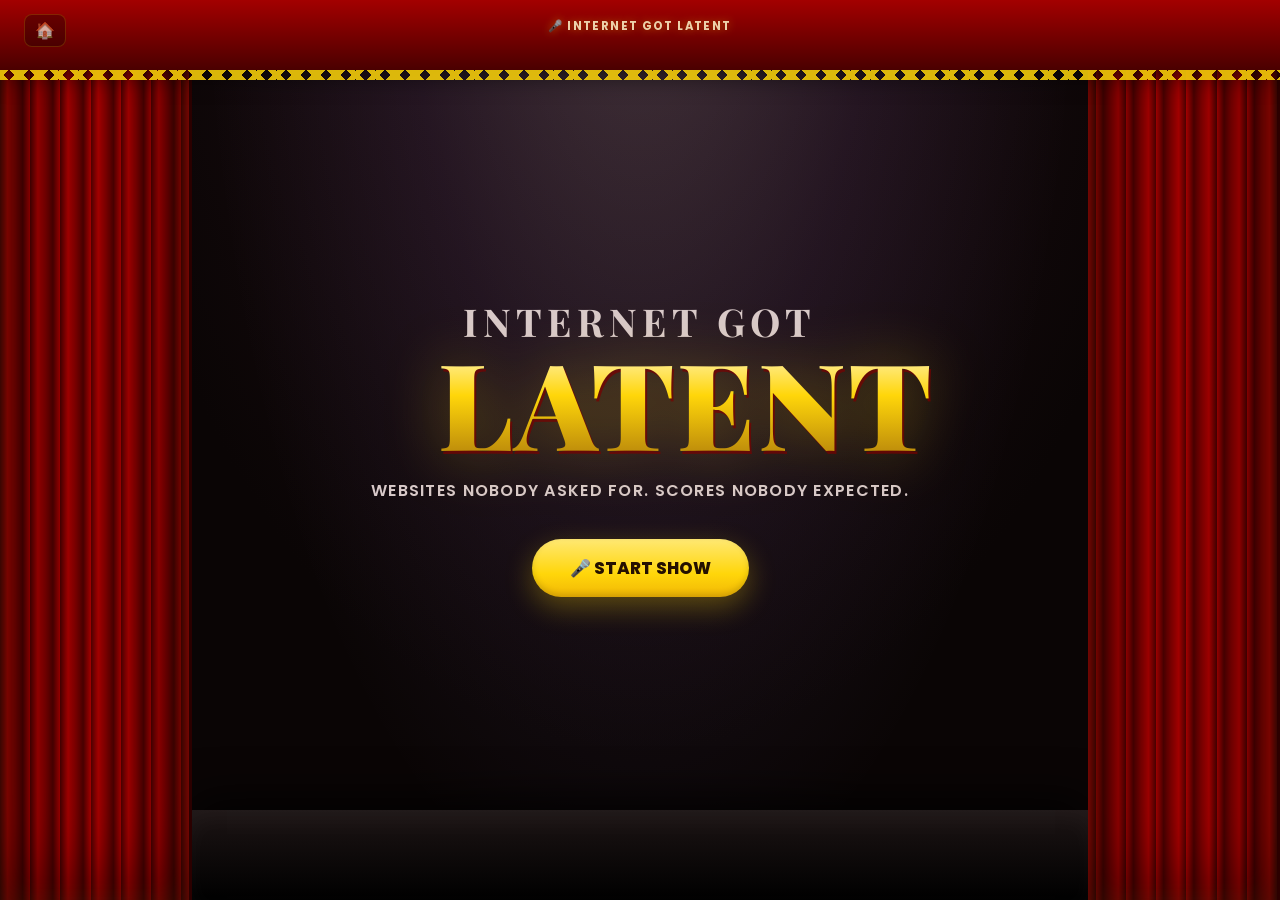
==== index.html @ 91cc26df "new" ====
<!doctype html>
<html lang="en">
<head>
<meta charset="UTF-8" />
<meta name="viewport" content="width=device-width, initial-scale=1.0" />
<title>Internet Got Latent — Live Stage</title>
<meta name="description" content="An animated on-screen stage for recording 'Internet Got Latent' — reveal a website, score it, and let the judges decide." />
<link rel="icon" href="data:image/svg+xml,<svg xmlns=%22http://www.w3.org/2000/svg%22 viewBox=%220 0 100 100%22><text y=%22.9em%22 font-size=%2290%22>🎤</text></svg>" />
<link rel="preconnect" href="https://fonts.googleapis.com">
<link rel="preconnect" href="https://fonts.gstatic.com" crossorigin>
<link href="https://fonts.googleapis.com/css2?family=Anton&family=Playfair+Display:wght@700;900&family=Poppins:wght@400;500;600;700;800&display=swap" rel="stylesheet">
<link rel="stylesheet" href="style.css" />
</head>
<body>

<div class="stage">
  <div class="spotlight"></div>
  <div class="sparks" aria-hidden="true">
    <span></span><span></span><span></span><span></span><span></span><span></span><span></span><span></span>
  </div>
  <div class="curtain curtain--left"></div>
  <div class="curtain curtain--right"></div>
  <div class="valance"></div>
  <div class="stage-floor"></div>
  <div class="flash-overlay" id="flashOverlay"></div>

  <div class="brand-watermark" id="watermark">🎤 INTERNET GOT LATENT</div>
  <div class="episode-tag" id="episodeTag" hidden>SITE #001</div>
  <button class="home-btn" id="homeBtn" title="Back to intro">🏠</button>

  <main id="sceneRoot">

    <section class="scene active" data-scene="intro">
      <div class="logo">
        <span class="logo__line1">INTERNET GOT</span>
        <span class="logo__line2"><span class="logo__icon">📡</span>LATENT</span>
      </div>
      <p class="tagline">WEBSITES NOBODY ASKED FOR. SCORES NOBODY EXPECTED.</p>
      <button class="btn-stage" data-goto="setup">🎤 START SHOW</button>
    </section>

    <section class="scene" data-scene="setup">
      <div class="control-card">
        <p class="control-card__label">BACKSTAGE — SET UP NEXT CONTESTANT</p>

        <div class="control-field">
          <label for="inputName">Website Name</label>
          <input type="text" id="inputName" placeholder="e.g. RadioGarden.com" maxlength="60" />
        </div>
        <div class="control-field">
          <label for="inputTagline">One-line Description</label>
          <input type="text" id="inputTagline" placeholder="e.g. The world becomes your radio" maxlength="90" />
        </div>

        <div class="control-scores">
          <div class="control-score">
            <label for="inputDesign">🎨 Design</label>
            <input type="number" id="inputDesign" min="0" max="10" step="0.1" value="8" />
          </div>
          <div class="control-score">
            <label for="inputUsefulness">🚀 Usefulness</label>
            <input type="number" id="inputUsefulness" min="0" max="10" step="0.1" value="8" />
          </div>
          <div class="control-score">
            <label for="inputWow">🤯 Wow Factor</label>
            <input type="number" id="inputWow" min="0" max="10" step="0.1" value="8" />
          </div>
          <div class="control-score">
            <label for="inputFreeValue">💸 Free Value</label>
            <input type="number" id="inputFreeValue" min="0" max="10" step="0.1" value="8" />
          </div>
          <div class="control-score">
            <label for="inputReturn">🎯 Return Value</label>
            <input type="number" id="inputReturn" min="0" max="10" step="0.1" value="8" />
          </div>
        </div>

        <button class="btn-stage" id="revealPerformerBtn">🎬 REVEAL PERFORMER</button>
        <p class="control-card__hint">Tip: this backstage screen is just for you — cut it out in editing, or keep the window small while you fill it in before going full screen.</p>
      </div>
    </section>

    <section class="scene" data-scene="performer">
      <p class="kicker">NEXT PERFORMER</p>
      <h2 class="performer-name" id="performerName">Website Name</h2>
      <p class="performer-tagline" id="performerTagline">Tagline goes here</p>
      <button class="btn-stage" id="scoreItBtn">🎭 SCORE IT</button>
    </section>

    <section class="scene" data-scene="scorecard">
      <p class="kicker">INTERNET SCORECARD</p>
      <h2 class="scorecard-name" id="scorecardName">Website Name</h2>
      <div class="scorecard-rows" id="scorecardRows"></div>
      <div class="scorecard-divider"></div>
      <button class="btn-stage" id="finalVerdictBtn" hidden>🏆 FINAL VERDICT</button>
    </section>

    <section class="scene" data-scene="verdict">
      <p class="kicker">THE JUDGES HAVE DECIDED&hellip;</p>
      <div class="final-score" id="finalScore">0.0</div>
      <p class="verdict-label" id="verdictLabel" hidden></p>
      <div class="verdict-actions" id="verdictActions" hidden>
        <button class="btn-stage" id="nextWebsiteBtn">➡️ NEXT WEBSITE</button>
        <button class="btn-stage btn-stage--ghost" id="endShowBtn">🏠 END SHOW</button>
      </div>
    </section>

  </main>
</div>

<script src="script.js"></script>
</body>
</html>
---- style.css ----
:root {
  --gold: #ffd60a;
  --gold-deep: #b8860b;
  --gold-pale: #fff6c8;
  --curtain-1: #4a0000;
  --curtain-2: #7a0000;
  --curtain-3: #a30000;
  --ink: #0a0505;
  --text: #f6f0e6;
  --text-dim: #d8c9c9;
  --green: #37e07a;
  --red: #ff3b4e;
  font-size: 16px;
}

* { box-sizing: border-box; }

html, body {
  margin: 0;
  padding: 0;
  width: 100%;
  height: 100%;
  background: var(--ink);
  color: var(--text);
  font-family: 'Poppins', system-ui, -apple-system, sans-serif;
  overflow: hidden;
}

::selection { background: var(--gold); color: #0a0a0d; }

/* ================= STAGE FRAME ================= */
.stage {
  position: fixed;
  inset: 0;
  overflow: hidden;
  background: radial-gradient(ellipse at 50% -10%, #241018 0%, #0a0505 60%);
}

/* ---------- Spotlight ---------- */
.spotlight {
  position: absolute;
  top: -15%;
  left: 50%;
  transform: translateX(-50%);
  width: 75vw;
  height: 130vh;
  z-index: 0;
  background: radial-gradient(ellipse at top, rgba(255,255,255,0.16) 0%, rgba(190,150,255,0.08) 35%, transparent 65%);
  animation: spotlightPulse 5s ease-in-out infinite alternate;
  pointer-events: none;
}
@keyframes spotlightPulse { 0% { opacity: 0.75; } 100% { opacity: 1; } }

/* ---------- Floating sparks ---------- */
.sparks { position: absolute; inset: 0; z-index: 1; pointer-events: none; overflow: hidden; }
.sparks span {
  position: absolute;
  bottom: -10px;
  width: 4px;
  height: 4px;
  border-radius: 50%;
  background: radial-gradient(circle, #fff8dd 0%, rgba(255,214,10,0.4) 60%, transparent 100%);
  animation: floatUp linear infinite;
  opacity: 0;
}
.sparks span:nth-child(1) { left: 22%; animation-duration: 9s; animation-delay: 0s; }
.sparks span:nth-child(2) { left: 35%; animation-duration: 11s; animation-delay: 1.5s; }
.sparks span:nth-child(3) { left: 48%; animation-duration: 8s; animation-delay: 3s; }
.sparks span:nth-child(4) { left: 58%; animation-duration: 12s; animation-delay: 0.5s; }
.sparks span:nth-child(5) { left: 66%; animation-duration: 10s; animation-delay: 4s; }
.sparks span:nth-child(6) { left: 74%; animation-duration: 9.5s; animation-delay: 2s; }
.sparks span:nth-child(7) { left: 42%; animation-duration: 13s; animation-delay: 5s; }
.sparks span:nth-child(8) { left: 30%; animation-duration: 10.5s; animation-delay: 6s; }
@keyframes floatUp {
  0% { transform: translateY(0) scale(0.6); opacity: 0; }
  10% { opacity: 0.9; }
  90% { opacity: 0.3; }
  100% { transform: translateY(-95vh) scale(1.1); opacity: 0; }
}

/* ---------- Curtains ---------- */
.curtain {
  position: absolute;
  top: 0;
  bottom: 0;
  width: 15vw;
  min-width: 90px;
  max-width: 220px;
  z-index: 3;
  background:
    repeating-linear-gradient(90deg,
      var(--curtain-1) 0%, var(--curtain-3) 4%, var(--curtain-2) 8%,
      var(--curtain-1) 12%, var(--curtain-3) 16%);
  box-shadow: inset 0 0 90px rgba(0,0,0,0.65), inset 0 0 30px rgba(255,180,60,0.12);
  animation: curtainShimmer 7s ease-in-out infinite alternate;
}
.curtain--left { left: 0; border-right: 3px solid #2b0000; }
.curtain--right { right: 0; border-left: 3px solid #2b0000; transform: scaleX(-1); }
@keyframes curtainShimmer { 0% { filter: brightness(1); } 100% { filter: brightness(1.08); } }

/* ---------- Top valance ---------- */
.valance {
  position: absolute;
  top: 0;
  left: 0;
  right: 0;
  height: 70px;
  z-index: 4;
  background: linear-gradient(180deg, var(--curtain-3) 0%, var(--curtain-1) 100%);
  box-shadow: 0 6px 24px rgba(0,0,0,0.6);
}
.valance::after {
  content: '';
  position: absolute;
  left: 0; right: 0; bottom: -10px;
  height: 10px;
  background:
    repeating-linear-gradient(135deg, var(--gold) 0 6px, transparent 6px 14px),
    repeating-linear-gradient(45deg, var(--gold) 0 6px, transparent 6px 14px);
  opacity: 0.85;
}

/* ---------- Stage floor ---------- */
.stage-floor {
  position: absolute;
  left: 15vw;
  right: 15vw;
  bottom: 0;
  height: 10vh;
  z-index: 2;
  background: linear-gradient(180deg, #1c1414 0%, #000 100%);
  box-shadow: 0 -10px 45px rgba(0,0,0,0.85), inset 0 10px 25px rgba(255,255,255,0.03);
}

/* ---------- Flash overlay (verdict reveal) ---------- */
.flash-overlay {
  position: fixed;
  inset: 0;
  z-index: 50;
  background: #fff;
  opacity: 0;
  pointer-events: none;
}
.flash-overlay.flash { animation: flashPop 0.5s ease-out; }
@keyframes flashPop {
  0% { opacity: 0; }
  15% { opacity: 0.55; }
  100% { opacity: 0; }
}

/* ---------- Watermark / episode tag / home button ---------- */
.brand-watermark {
  position: absolute;
  top: 18px;
  left: 50%;
  transform: translateX(-50%);
  z-index: 6;
  font-size: 0.72rem;
  font-weight: 700;
  letter-spacing: 0.12em;
  color: var(--gold-pale);
  text-shadow: 0 0 8px rgba(255,214,10,0.5);
  opacity: 0.85;
}
.episode-tag {
  position: absolute;
  top: 18px;
  right: 24px;
  z-index: 6;
  font-family: 'Anton', sans-serif;
  font-size: 0.75rem;
  letter-spacing: 0.08em;
  color: var(--gold);
  background: rgba(0,0,0,0.55);
  padding: 5px 12px;
  border-radius: 6px;
  border: 1px solid rgba(255,214,10,0.3);
}
.home-btn {
  position: absolute;
  top: 14px;
  left: 24px;
  z-index: 6;
  background: rgba(0,0,0,0.4);
  border: 1px solid rgba(255,214,10,0.25);
  color: var(--gold-pale);
  border-radius: 8px;
  font-size: 1rem;
  padding: 6px 10px;
  cursor: pointer;
  opacity: 0.7;
  transition: opacity 0.15s ease, transform 0.15s ease;
}
.home-btn:hover { opacity: 1; transform: translateY(-1px); }

/* ================= SCENES ================= */
#sceneRoot {
  position: relative;
  z-index: 5;
  width: 100%;
  height: 100%;
  display: flex;
  align-items: center;
  justify-content: center;
}
.scene {
  position: absolute;
  inset: 0;
  display: flex;
  flex-direction: column;
  align-items: center;
  justify-content: center;
  text-align: center;
  padding: 0 18vw;
  opacity: 0;
  transform: scale(0.96) translateY(10px);
  pointer-events: none;
  transition: opacity 0.45s ease, transform 0.45s ease;
}
.scene.active {
  opacity: 1;
  transform: scale(1) translateY(0);
  pointer-events: auto;
}

/* ---------- Logo (intro) ---------- */
.logo { display: flex; flex-direction: column; align-items: center; line-height: 0.95; margin-bottom: 20px; }
.logo__line1 {
  font-family: 'Playfair Display', serif;
  font-weight: 700;
  font-size: clamp(1.4rem, 3.2vw, 2.4rem);
  color: var(--text-dim);
  letter-spacing: 0.14em;
  margin-bottom: 4px;
}
.logo__line2 {
  font-family: 'Playfair Display', serif;
  font-weight: 900;
  font-size: clamp(3.2rem, 10vw, 7.5rem);
  letter-spacing: 0.02em;
  background: linear-gradient(180deg, var(--gold-pale) 0%, var(--gold) 45%, var(--gold-deep) 100%);
  -webkit-background-clip: text;
  background-clip: text;
  color: transparent;
  text-shadow: none;
  filter: drop-shadow(2px 3px 0 rgba(122,0,0,0.7)) drop-shadow(0 0 30px rgba(255,214,10,0.35));
}
.logo__icon {
  display: inline-block;
  font-size: 0.55em;
  transform: translateY(-0.3em) rotate(-8deg);
  margin-right: 0.12em;
  filter: drop-shadow(0 0 10px rgba(255,214,10,0.6));
}
.tagline {
  color: var(--text-dim);
  font-weight: 600;
  letter-spacing: 0.08em;
  font-size: clamp(0.75rem, 1.4vw, 1rem);
  margin: 0 0 36px;
}

/* ---------- Buttons ---------- */
.btn-stage {
  font-family: 'Poppins', sans-serif;
  font-weight: 800;
  font-size: 1.05rem;
  color: #241000;
  background: linear-gradient(180deg, #ffe873, var(--gold) 60%, #f2b705);
  border: none;
  border-radius: 999px;
  padding: 16px 38px;
  cursor: pointer;
  box-shadow: 0 10px 28px rgba(255,214,10,0.3), inset 0 -3px 6px rgba(0,0,0,0.15);
  transition: transform 0.12s ease, box-shadow 0.12s ease, filter 0.12s ease;
}
.btn-stage:hover { transform: translateY(-2px); filter: brightness(1.05); }
.btn-stage:active { transform: translateY(0); }
.btn-stage--ghost {
  background: transparent;
  color: var(--gold-pale);
  border: 1px solid rgba(255,214,10,0.4);
  box-shadow: none;
}

/* ---------- Kicker ---------- */
.kicker {
  font-weight: 700;
  letter-spacing: 0.25em;
  font-size: 0.85rem;
  color: var(--gold-pale);
  text-shadow: 0 0 10px rgba(255,214,10,0.4);
  margin: 0 0 18px;
}

/* ---------- Performer scene ---------- */
.performer-name {
  font-family: 'Playfair Display', serif;
  font-weight: 900;
  font-size: clamp(2.4rem, 7vw, 5rem);
  margin: 0 0 14px;
  background: linear-gradient(180deg, var(--gold-pale), var(--gold) 55%, var(--gold-deep));
  -webkit-background-clip: text;
  background-clip: text;
  color: transparent;
  filter: drop-shadow(2px 3px 0 rgba(122,0,0,0.7)) drop-shadow(0 0 26px rgba(255,214,10,0.3));
  animation: riseIn 0.6s ease both;
}
.performer-tagline {
  color: var(--text);
  font-size: clamp(1rem, 2vw, 1.3rem);
  font-style: italic;
  opacity: 0.9;
  margin: 0 0 40px;
  animation: riseIn 0.6s 0.15s ease both;
}
@keyframes riseIn {
  from { opacity: 0; transform: translateY(18px); }
  to { opacity: 1; transform: translateY(0); }
}

/* ---------- Scorecard scene ---------- */
.scorecard-name {
  font-family: 'Playfair Display', serif;
  font-weight: 800;
  font-size: clamp(1.6rem, 3.6vw, 2.6rem);
  color: var(--text);
  margin: 0 0 28px;
}
.scorecard-rows {
  width: min(640px, 60vw);
  display: flex;
  flex-direction: column;
  gap: 16px;
  margin-bottom: 20px;
}
.score-row {
  display: grid;
  grid-template-columns: 200px 1fr 70px;
  align-items: center;
  gap: 14px;
  opacity: 0;
  transform: translateX(-24px);
  transition: opacity 0.5s ease, transform 0.5s ease;
}
.score-row.show { opacity: 1; transform: translateX(0); }
.score-row .row-label {
  text-align: left;
  font-weight: 600;
  font-size: 1.05rem;
  color: var(--text);
  white-space: nowrap;
}
.score-row .row-track {
  height: 10px;
  border-radius: 6px;
  background: rgba(255,255,255,0.08);
  overflow: hidden;
  border: 1px solid rgba(255,214,10,0.15);
}
.score-row .row-fill {
  height: 100%;
  width: 0%;
  border-radius: 6px;
  background: linear-gradient(90deg, #ff3b4e, var(--gold));
  transition: width 0.05s linear;
}
.score-row .row-value {
  font-family: 'Anton', sans-serif;
  font-size: 1.3rem;
  color: var(--gold);
  text-align: right;
}
.score-row.landed .row-value {
  animation: landPop 0.35s ease;
}
@keyframes landPop {
  0% { transform: scale(1); }
  40% { transform: scale(1.35); text-shadow: 0 0 16px rgba(255,214,10,0.8); }
  100% { transform: scale(1); }
}
.scorecard-divider {
  width: min(640px, 60vw);
  height: 2px;
  background: linear-gradient(90deg, transparent, var(--gold), transparent);
  margin-bottom: 28px;
  opacity: 0.7;
}

/* ---------- Verdict scene ---------- */
.final-score {
  font-family: 'Anton', sans-serif;
  font-size: clamp(5rem, 16vw, 11rem);
  line-height: 1;
  color: var(--gold);
  text-shadow: 0 0 30px rgba(255,214,10,0.55), 0 0 70px rgba(255,214,10,0.25);
  margin-bottom: 6px;
}
.final-score.counting { animation: scorePulse 0.6s ease-in-out infinite; }
@keyframes scorePulse {
  0%, 100% { filter: brightness(1); }
  50% { filter: brightness(1.25); }
}
.verdict-label {
  font-weight: 800;
  font-size: clamp(1.3rem, 3vw, 2rem);
  color: var(--text);
  margin: 6px 0 40px;
  opacity: 0;
  animation: riseIn 0.5s ease both;
}
.verdict-actions { display: flex; gap: 16px; opacity: 0; animation: riseIn 0.5s ease both; }

.verdict-goat { color: var(--green); text-shadow: 0 0 18px rgba(55,224,122,0.5); }
.verdict-fire { color: var(--gold); }
.verdict-mid { color: #ffa94d; }
.verdict-rough { color: var(--red); }

/* ---------- Control card (setup / backstage) ---------- */
.control-card {
  width: min(560px, 82vw);
  max-height: 88vh;
  overflow-y: auto;
  background: rgba(10, 6, 6, 0.82);
  border: 1px solid rgba(255,214,10,0.25);
  border-radius: 16px;
  padding: 28px 30px;
  box-shadow: 0 20px 60px rgba(0,0,0,0.6);
}
.control-card__label {
  font-size: 0.75rem;
  font-weight: 700;
  letter-spacing: 0.14em;
  color: var(--gold);
  margin: 0 0 18px;
  text-align: left;
}
.control-field { display: flex; flex-direction: column; gap: 6px; margin-bottom: 16px; text-align: left; }
.control-field label { font-size: 0.8rem; font-weight: 600; color: var(--text-dim); }
.control-field input {
  background: #1a1010;
  border: 1px solid rgba(255,214,10,0.2);
  border-radius: 10px;
  padding: 11px 13px;
  color: var(--text);
  font-family: inherit;
  font-size: 0.95rem;
  outline: none;
}
.control-field input:focus { border-color: var(--gold); box-shadow: 0 0 0 3px rgba(255,214,10,0.15); }

.control-scores {
  display: grid;
  grid-template-columns: 1fr 1fr;
  gap: 12px 16px;
  margin: 10px 0 22px;
}
.control-score { display: flex; flex-direction: column; gap: 6px; text-align: left; }
.control-score label { font-size: 0.8rem; font-weight: 600; color: var(--text-dim); }
.control-score input {
  background: #1a1010;
  border: 1px solid rgba(255,214,10,0.2);
  border-radius: 10px;
  padding: 9px 11px;
  color: var(--gold);
  font-family: 'Anton', sans-serif;
  font-size: 1rem;
  outline: none;
}
.control-score input:focus { border-color: var(--gold); box-shadow: 0 0 0 3px rgba(255,214,10,0.15); }

.control-card .btn-stage { width: 100%; margin-top: 4px; }
.control-card__hint {
  margin: 14px 0 0;
  font-size: 0.72rem;
  color: var(--text-dim);
  opacity: 0.75;
  text-align: left;
  line-height: 1.4;
}

/* ================= Responsive ================= */
@media (max-width: 900px) {
  .curtain { width: 8vw; min-width: 40px; }
  .stage-floor { left: 8vw; right: 8vw; }
  .scene { padding: 0 6vw; }
  .scorecard-rows, .scorecard-divider { width: 88vw; }
  .score-row { grid-template-columns: 130px 1fr 55px; }
  .brand-watermark { font-size: 0.6rem; }
}
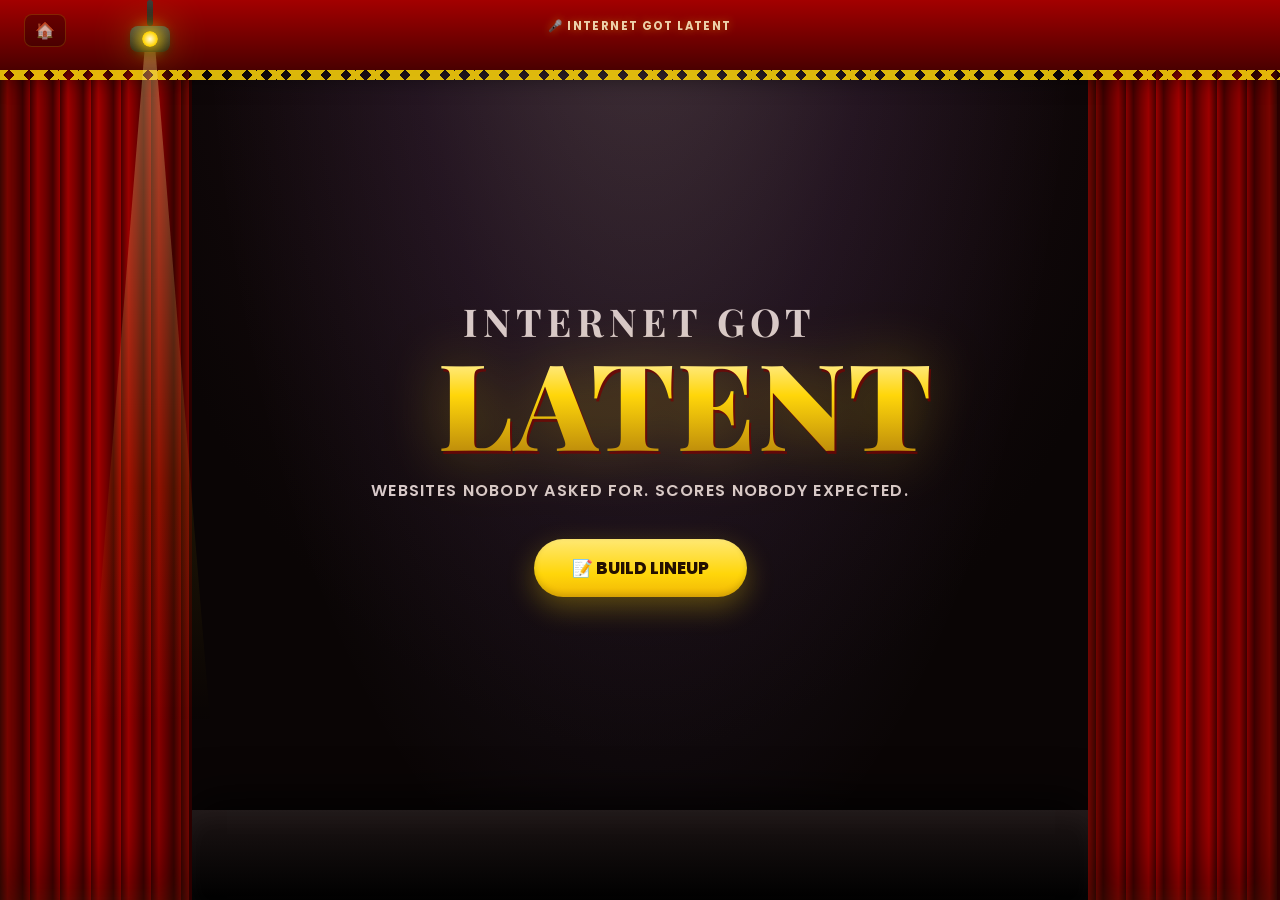
==== commit 441cdaa7: "ad" ====
--- a/index.html
+++ b/index.html
@@ -4,7 +4,7 @@
 <meta charset="UTF-8" />
 <meta name="viewport" content="width=device-width, initial-scale=1.0" />
 <title>Internet Got Latent — Live Stage</title>
-<meta name="description" content="An animated on-screen stage for recording 'Internet Got Latent' — reveal a website, score it, and let the judges decide." />
+<meta name="description" content="An animated on-screen stage for recording 'Internet Got Latent' — build a lineup, then score each website live on camera." />
 <link rel="icon" href="data:image/svg+xml,<svg xmlns=%22http://www.w3.org/2000/svg%22 viewBox=%220 0 100 100%22><text y=%22.9em%22 font-size=%2290%22>🎤</text></svg>" />
 <link rel="preconnect" href="https://fonts.googleapis.com">
 <link rel="preconnect" href="https://fonts.gstatic.com" crossorigin>
@@ -18,6 +18,15 @@
   <div class="sparks" aria-hidden="true">
     <span></span><span></span><span></span><span></span><span></span><span></span><span></span><span></span>
   </div>
+
+  <div class="moving-lamp" aria-hidden="true">
+    <div class="moving-lamp__beam"></div>
+    <div class="moving-lamp__fixture">
+      <div class="moving-lamp__arm"></div>
+      <div class="moving-lamp__head"><div class="moving-lamp__lens"></div></div>
+    </div>
+  </div>
+
   <div class="curtain curtain--left"></div>
   <div class="curtain curtain--right"></div>
   <div class="valance"></div>
@@ -25,7 +34,7 @@
   <div class="flash-overlay" id="flashOverlay"></div>
 
   <div class="brand-watermark" id="watermark">🎤 INTERNET GOT LATENT</div>
-  <div class="episode-tag" id="episodeTag" hidden>SITE #001</div>
+  <div class="episode-tag" id="episodeTag" hidden></div>
   <button class="home-btn" id="homeBtn" title="Back to intro">🏠</button>
 
   <main id="sceneRoot">
@@ -36,47 +45,28 @@
         <span class="logo__line2"><span class="logo__icon">📡</span>LATENT</span>
       </div>
       <p class="tagline">WEBSITES NOBODY ASKED FOR. SCORES NOBODY EXPECTED.</p>
-      <button class="btn-stage" data-goto="setup">🎤 START SHOW</button>
+      <button class="btn-stage" id="buildLineupBtn">📝 BUILD LINEUP</button>
     </section>
 
-    <section class="scene" data-scene="setup">
+    <section class="scene" data-scene="queue">
       <div class="control-card">
-        <p class="control-card__label">BACKSTAGE — SET UP NEXT CONTESTANT</p>
+        <p class="control-card__label">BEFORE THE SHOW — BUILD YOUR LINEUP</p>
 
         <div class="control-field">
-          <label for="inputName">Website Name</label>
-          <input type="text" id="inputName" placeholder="e.g. RadioGarden.com" maxlength="60" />
+          <label for="queueName">Website Name</label>
+          <input type="text" id="queueName" placeholder="e.g. RadioGarden.com" maxlength="60" />
         </div>
         <div class="control-field">
-          <label for="inputTagline">One-line Description</label>
-          <input type="text" id="inputTagline" placeholder="e.g. The world becomes your radio" maxlength="90" />
+          <label for="queueTagline">One-line Description (optional)</label>
+          <input type="text" id="queueTagline" placeholder="e.g. The world becomes your radio" maxlength="90" />
         </div>
+        <button class="btn-stage btn-stage--secondary" id="addToQueueBtn" type="button">➕ ADD TO LINEUP</button>
 
-        <div class="control-scores">
-          <div class="control-score">
-            <label for="inputDesign">🎨 Design</label>
-            <input type="number" id="inputDesign" min="0" max="10" step="0.1" value="8" />
-          </div>
-          <div class="control-score">
-            <label for="inputUsefulness">🚀 Usefulness</label>
-            <input type="number" id="inputUsefulness" min="0" max="10" step="0.1" value="8" />
-          </div>
-          <div class="control-score">
-            <label for="inputWow">🤯 Wow Factor</label>
-            <input type="number" id="inputWow" min="0" max="10" step="0.1" value="8" />
-          </div>
-          <div class="control-score">
-            <label for="inputFreeValue">💸 Free Value</label>
-            <input type="number" id="inputFreeValue" min="0" max="10" step="0.1" value="8" />
-          </div>
-          <div class="control-score">
-            <label for="inputReturn">🎯 Return Value</label>
-            <input type="number" id="inputReturn" min="0" max="10" step="0.1" value="8" />
-          </div>
-        </div>
+        <div class="queue-list" id="queueList"></div>
+        <p class="queue-empty" id="queueEmpty">No sites in the lineup yet — add a few above, then start the show.</p>
 
-        <button class="btn-stage" id="revealPerformerBtn">🎬 REVEAL PERFORMER</button>
-        <p class="control-card__hint">Tip: this backstage screen is just for you — cut it out in editing, or keep the window small while you fill it in before going full screen.</p>
+        <button class="btn-stage" id="startShowBtn">🎤 START SHOW</button>
+        <p class="control-card__hint">Add as many sites as you want now, off camera. You'll enter each site's scores live, one at a time, once the show starts — you can also come back here mid-show to queue up more.</p>
       </div>
     </section>
 
@@ -85,6 +75,30 @@
       <h2 class="performer-name" id="performerName">Website Name</h2>
       <p class="performer-tagline" id="performerTagline">Tagline goes here</p>
       <button class="btn-stage" id="scoreItBtn">🎭 SCORE IT</button>
+    </section>
+
+    <section class="scene" data-scene="scoreEntry">
+      <p class="kicker">SCORING LIVE</p>
+      <h2 class="score-entry-name" id="scoreEntryName">Website Name</h2>
+      <div class="control-scores control-scores--live">
+        <div class="control-score">
+          <label for="inputFirstImpression">👀 First Impression</label>
+          <input type="number" id="inputFirstImpression" min="0" max="10" step="0.1" value="5" />
+        </div>
+        <div class="control-score">
+          <label for="inputWow">🤯 Wow Factor</label>
+          <input type="number" id="inputWow" min="0" max="10" step="0.1" value="5" />
+        </div>
+        <div class="control-score">
+          <label for="inputUsefulness">🚀 Usefulness</label>
+          <input type="number" id="inputUsefulness" min="0" max="10" step="0.1" value="5" />
+        </div>
+        <div class="control-score">
+          <label for="inputReturn">🎯 Return Value</label>
+          <input type="number" id="inputReturn" min="0" max="10" step="0.1" value="5" />
+        </div>
+      </div>
+      <button class="btn-stage" id="revealScorecardBtn">🏆 REVEAL SCORECARD</button>
     </section>
 
     <section class="scene" data-scene="scorecard">
@@ -105,6 +119,15 @@
       </div>
     </section>
 
+    <section class="scene" data-scene="wrap">
+      <p class="kicker">THAT'S A WRAP</p>
+      <h2 class="wrap-title">🎬 Every site in the lineup has been judged.</h2>
+      <div class="verdict-actions">
+        <button class="btn-stage" id="addMoreBtn">➕ ADD MORE SITES</button>
+        <button class="btn-stage btn-stage--ghost" id="wrapHomeBtn">🏠 END SHOW</button>
+      </div>
+    </section>
+
   </main>
 </div>
 
--- a/style.css
+++ b/style.css
@@ -78,6 +78,63 @@
   100% { transform: translateY(-95vh) scale(1.1); opacity: 0; }
 }
 
+/* ---------- Moving stage lamp ---------- */
+.moving-lamp {
+  position: absolute;
+  top: 0;
+  left: 10%;
+  z-index: 6;
+  animation: lampSweep 9s ease-in-out infinite alternate;
+  pointer-events: none;
+}
+@keyframes lampSweep {
+  0% { left: 10%; }
+  100% { left: 82%; }
+}
+.moving-lamp__fixture {
+  position: relative;
+  width: 44px;
+  display: flex;
+  flex-direction: column;
+  align-items: center;
+}
+.moving-lamp__arm {
+  width: 6px;
+  height: 26px;
+  background: linear-gradient(180deg, #3a3a3a, #161616);
+  border-radius: 3px;
+}
+.moving-lamp__head {
+  width: 40px;
+  height: 26px;
+  border-radius: 8px;
+  background: linear-gradient(180deg, #4a4a4a, #171717);
+  box-shadow: 0 3px 8px rgba(0,0,0,0.6);
+  display: flex;
+  align-items: center;
+  justify-content: center;
+}
+.moving-lamp__lens {
+  width: 16px;
+  height: 16px;
+  border-radius: 50%;
+  background: radial-gradient(circle, #fff8dd 0%, var(--gold) 60%, #b8860b 100%);
+  box-shadow: 0 0 16px 4px rgba(255,214,10,0.85), 0 0 40px 10px rgba(255,214,10,0.35);
+  animation: lensFlicker 2.4s ease-in-out infinite;
+}
+@keyframes lensFlicker { 0%, 100% { opacity: 1; } 50% { opacity: 0.82; } }
+.moving-lamp__beam {
+  position: absolute;
+  top: 52px;
+  left: 50%;
+  width: 140px;
+  height: 88vh;
+  transform: translateX(-50%);
+  clip-path: polygon(46% 0%, 54% 0%, 100% 100%, 0% 100%);
+  background: linear-gradient(180deg, rgba(255,232,150,0.32) 0%, rgba(255,214,10,0.08) 55%, transparent 85%);
+  mix-blend-mode: screen;
+}
+
 /* ---------- Curtains ---------- */
 .curtain {
   position: absolute;
@@ -282,6 +339,16 @@
   border: 1px solid rgba(255,214,10,0.4);
   box-shadow: none;
 }
+.btn-stage--secondary {
+  background: transparent;
+  color: var(--gold);
+  border: 1px solid rgba(255,214,10,0.5);
+  box-shadow: none;
+  padding: 12px 24px;
+  font-size: 0.9rem;
+  width: 100%;
+  margin-bottom: 18px;
+}
 
 /* ---------- Kicker ---------- */
 .kicker {
@@ -479,6 +546,84 @@
   line-height: 1.4;
 }
 
+/* ---------- Queue / lineup list ---------- */
+.queue-list {
+  display: flex;
+  flex-direction: column;
+  gap: 8px;
+  margin-bottom: 14px;
+}
+.queue-item {
+  display: flex;
+  align-items: center;
+  gap: 10px;
+  background: rgba(255,214,10,0.06);
+  border: 1px solid rgba(255,214,10,0.18);
+  border-radius: 10px;
+  padding: 9px 12px;
+  text-align: left;
+}
+.queue-item.is-current {
+  border-color: var(--gold);
+  background: rgba(255,214,10,0.14);
+}
+.queue-item.is-done { opacity: 0.45; }
+.queue-item__index {
+  font-family: 'Anton', sans-serif;
+  color: var(--gold);
+  font-size: 0.85rem;
+  width: 22px;
+  flex-shrink: 0;
+}
+.queue-item__text { flex: 1; overflow: hidden; }
+.queue-item__name { font-weight: 700; font-size: 0.92rem; color: var(--text); }
+.queue-item__tagline { font-size: 0.75rem; color: var(--text-dim); }
+.queue-item__remove {
+  background: transparent;
+  border: none;
+  color: var(--red);
+  font-size: 0.9rem;
+  cursor: pointer;
+  padding: 4px 6px;
+  opacity: 0.7;
+}
+.queue-item__remove:hover { opacity: 1; }
+.queue-empty {
+  font-size: 0.8rem;
+  color: var(--text-dim);
+  opacity: 0.7;
+  text-align: left;
+  margin: 0 0 18px;
+}
+
+/* ---------- Score entry (live) ---------- */
+.score-entry-name {
+  font-family: 'Playfair Display', serif;
+  font-weight: 800;
+  font-size: clamp(1.6rem, 3.6vw, 2.6rem);
+  color: var(--text);
+  margin: 0 0 24px;
+}
+.control-scores--live {
+  width: min(520px, 82vw);
+  margin: 0 0 30px;
+}
+.control-scores--live .control-score input {
+  font-size: 1.3rem;
+  padding: 12px 14px;
+  text-align: center;
+}
+
+/* ---------- Wrap scene ---------- */
+.wrap-title {
+  font-family: 'Playfair Display', serif;
+  font-weight: 700;
+  font-size: clamp(1.4rem, 3vw, 2.1rem);
+  color: var(--text);
+  max-width: 640px;
+  margin: 0 0 36px;
+}
+
 /* ================= Responsive ================= */
 @media (max-width: 900px) {
   .curtain { width: 8vw; min-width: 40px; }
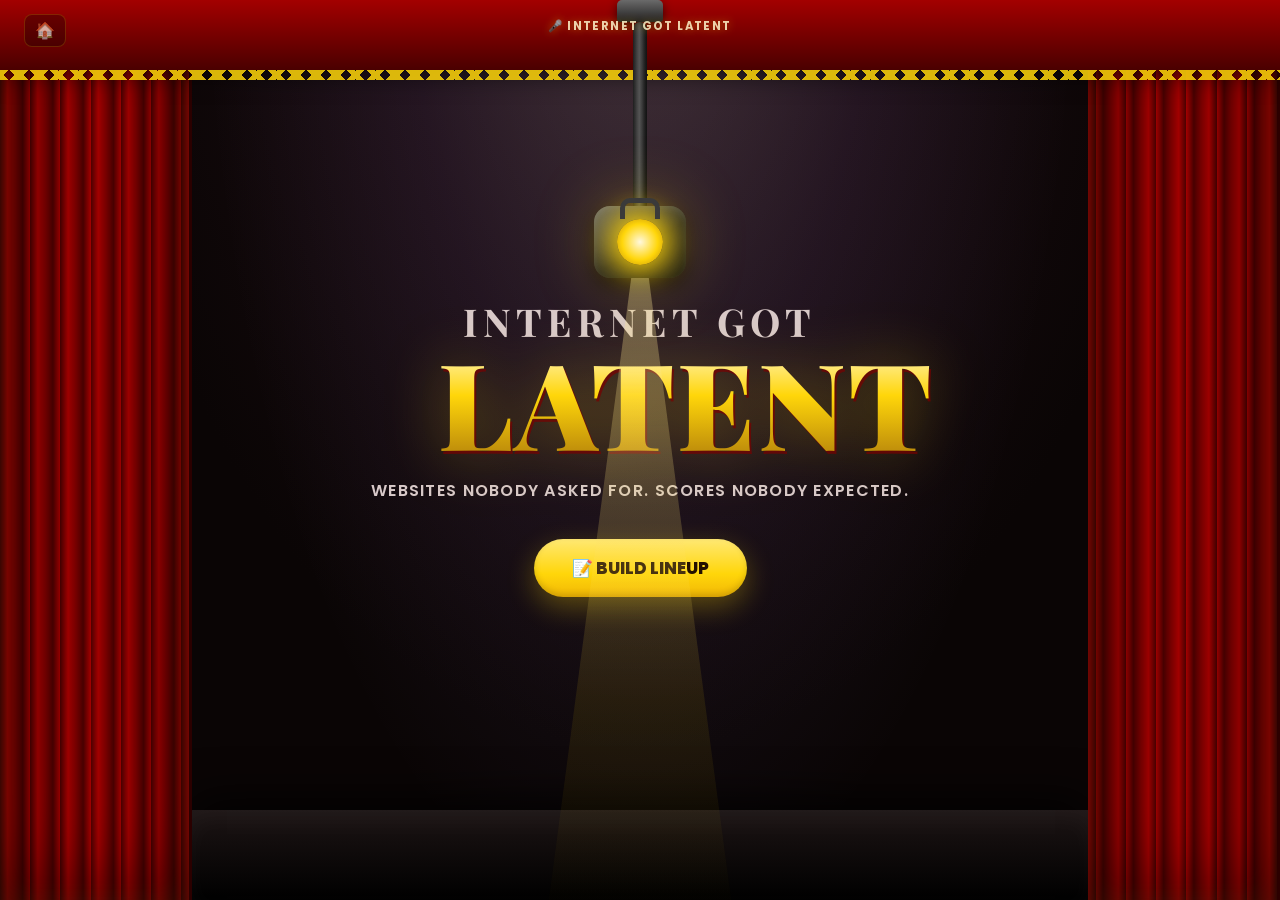
==== commit 84b86e02: "ad" ====
--- a/index.html
+++ b/index.html
@@ -19,11 +19,13 @@
     <span></span><span></span><span></span><span></span><span></span><span></span><span></span><span></span>
   </div>
 
-  <div class="moving-lamp" aria-hidden="true">
-    <div class="moving-lamp__beam"></div>
-    <div class="moving-lamp__fixture">
-      <div class="moving-lamp__arm"></div>
-      <div class="moving-lamp__head"><div class="moving-lamp__lens"></div></div>
+  <div class="lamp-rig" aria-hidden="true">
+    <div class="lamp-swing">
+      <div class="lamp-arm-bar"></div>
+      <div class="lamp-head">
+        <div class="lamp-lens"></div>
+        <div class="lamp-beam"></div>
+      </div>
     </div>
   </div>
 
@@ -45,7 +47,8 @@
         <span class="logo__line2"><span class="logo__icon">📡</span>LATENT</span>
       </div>
       <p class="tagline">WEBSITES NOBODY ASKED FOR. SCORES NOBODY EXPECTED.</p>
-      <button class="btn-stage" id="buildLineupBtn">📝 BUILD LINEUP</button>
+      <button class="btn-stage" id="introActionBtn">📝 BUILD LINEUP</button>
+      <button class="btn-stage btn-stage--secondary btn-stage--intro-edit" id="introEditLineupBtn" hidden>✏️ Edit Lineup</button>
     </section>
 
     <section class="scene" data-scene="queue">
@@ -65,8 +68,8 @@
         <div class="queue-list" id="queueList"></div>
         <p class="queue-empty" id="queueEmpty">No sites in the lineup yet — add a few above, then start the show.</p>
 
-        <button class="btn-stage" id="startShowBtn">🎤 START SHOW</button>
-        <p class="control-card__hint">Add as many sites as you want now, off camera. You'll enter each site's scores live, one at a time, once the show starts — you can also come back here mid-show to queue up more.</p>
+        <button class="btn-stage" id="queueDoneBtn">✅ DONE — BACK TO START SCREEN</button>
+        <p class="control-card__hint">Add as many sites as you want now, off camera. Once you're done, you'll land back on the start screen — that's your cue to hit record and click "Start Show".</p>
       </div>
     </section>
 
--- a/style.css
+++ b/style.css
@@ -78,60 +78,88 @@
   100% { transform: translateY(-95vh) scale(1.1); opacity: 0; }
 }
 
-/* ---------- Moving stage lamp ---------- */
-.moving-lamp {
+/* ---------- Swinging stage lamp ---------- */
+/* A fixed ceiling mount at top-center; the arm+head hang from it and
+   swing like a pendulum that was physically bumped, rotating around
+   the mount rather than sliding sideways. */
+.lamp-rig {
   position: absolute;
   top: 0;
-  left: 10%;
+  left: 50%;
+  transform: translateX(-50%);
   z-index: 6;
-  animation: lampSweep 9s ease-in-out infinite alternate;
   pointer-events: none;
 }
-@keyframes lampSweep {
-  0% { left: 10%; }
-  100% { left: 82%; }
-}
-.moving-lamp__fixture {
-  position: relative;
-  width: 44px;
+.lamp-rig::before {
+  content: '';
+  display: block;
+  width: 46px;
+  height: 22px;
+  margin: 0 auto;
+  background: linear-gradient(180deg, #6a6a6a, #201f1f);
+  border-radius: 5px 5px 3px 3px;
+  box-shadow: 0 3px 10px rgba(0,0,0,0.6);
+}
+.lamp-swing {
   display: flex;
   flex-direction: column;
   align-items: center;
-}
-.moving-lamp__arm {
-  width: 6px;
-  height: 26px;
-  background: linear-gradient(180deg, #3a3a3a, #161616);
-  border-radius: 3px;
-}
-.moving-lamp__head {
-  width: 40px;
-  height: 26px;
-  border-radius: 8px;
-  background: linear-gradient(180deg, #4a4a4a, #171717);
-  box-shadow: 0 3px 8px rgba(0,0,0,0.6);
+  transform-origin: 50% 0%;
+  animation: lampSwing 6.5s ease-in-out infinite alternate;
+}
+@keyframes lampSwing {
+  0% { transform: rotate(-26deg); }
+  100% { transform: rotate(26deg); }
+}
+.lamp-arm-bar {
+  width: 14px;
+  height: 190px;
+  background: linear-gradient(90deg, #202020, #565656 45%, #202020);
+  border-radius: 7px;
+  box-shadow: inset -3px 0 5px rgba(0,0,0,0.5);
+}
+.lamp-head {
+  position: relative;
+  width: 92px;
+  height: 72px;
+  margin-top: -6px;
+  border-radius: 16px;
+  background: linear-gradient(150deg, #6e6e6e, #262626 55%, #141414);
+  box-shadow: 0 8px 20px rgba(0,0,0,0.65), inset 0 3px 6px rgba(255,255,255,0.08);
   display: flex;
   align-items: center;
   justify-content: center;
 }
-.moving-lamp__lens {
-  width: 16px;
+.lamp-head::before {
+  content: '';
+  position: absolute;
+  top: -8px;
+  left: 50%;
+  transform: translateX(-50%);
+  width: 30px;
   height: 16px;
+  border: 5px solid #3a3a3a;
+  border-bottom: none;
+  border-radius: 10px 10px 0 0;
+}
+.lamp-lens {
+  width: 46px;
+  height: 46px;
   border-radius: 50%;
-  background: radial-gradient(circle, #fff8dd 0%, var(--gold) 60%, #b8860b 100%);
-  box-shadow: 0 0 16px 4px rgba(255,214,10,0.85), 0 0 40px 10px rgba(255,214,10,0.35);
+  background: radial-gradient(circle, #fff8dd 0%, var(--gold) 55%, #b8860b 100%);
+  box-shadow: 0 0 26px 8px rgba(255,214,10,0.85), 0 0 65px 18px rgba(255,214,10,0.35);
   animation: lensFlicker 2.4s ease-in-out infinite;
 }
 @keyframes lensFlicker { 0%, 100% { opacity: 1; } 50% { opacity: 0.82; } }
-.moving-lamp__beam {
-  position: absolute;
-  top: 52px;
+.lamp-beam {
+  position: absolute;
+  top: 100%;
   left: 50%;
-  width: 140px;
-  height: 88vh;
+  width: 220px;
+  height: 85vh;
   transform: translateX(-50%);
   clip-path: polygon(46% 0%, 54% 0%, 100% 100%, 0% 100%);
-  background: linear-gradient(180deg, rgba(255,232,150,0.32) 0%, rgba(255,214,10,0.08) 55%, transparent 85%);
+  background: linear-gradient(180deg, rgba(255,232,150,0.34) 0%, rgba(255,214,10,0.09) 55%, transparent 85%);
   mix-blend-mode: screen;
 }
 
@@ -349,6 +377,12 @@
   width: 100%;
   margin-bottom: 18px;
 }
+.btn-stage--intro-edit {
+  width: auto;
+  margin: 18px 0 0;
+  padding: 10px 24px;
+  font-size: 0.82rem;
+}
 
 /* ---------- Kicker ---------- */
 .kicker {
@@ -605,13 +639,33 @@
   margin: 0 0 24px;
 }
 .control-scores--live {
-  width: min(520px, 82vw);
-  margin: 0 0 30px;
+  width: min(460px, 80vw);
+  gap: 18px 20px;
+  margin: 0 0 34px;
+}
+.control-scores--live .control-score label {
+  font-family: 'Poppins', sans-serif;
+  font-size: 1rem;
+  font-weight: 700;
+  letter-spacing: 0.01em;
+  color: var(--gold-pale);
+  text-shadow: 0 0 6px rgba(255,214,10,0.25);
 }
 .control-scores--live .control-score input {
-  font-size: 1.3rem;
-  padding: 12px 14px;
+  font-family: 'Poppins', sans-serif;
+  font-weight: 800;
+  font-size: 2.1rem;
+  padding: 8px 10px;
   text-align: center;
+  background: #201319;
+  border: 2px solid rgba(255,214,10,0.4);
+  border-radius: 12px;
+  color: var(--gold);
+  text-shadow: 0 0 12px rgba(255,214,10,0.3);
+}
+.control-scores--live .control-score input:focus {
+  border-color: var(--gold);
+  box-shadow: 0 0 0 4px rgba(255,214,10,0.18);
 }
 
 /* ---------- Wrap scene ---------- */
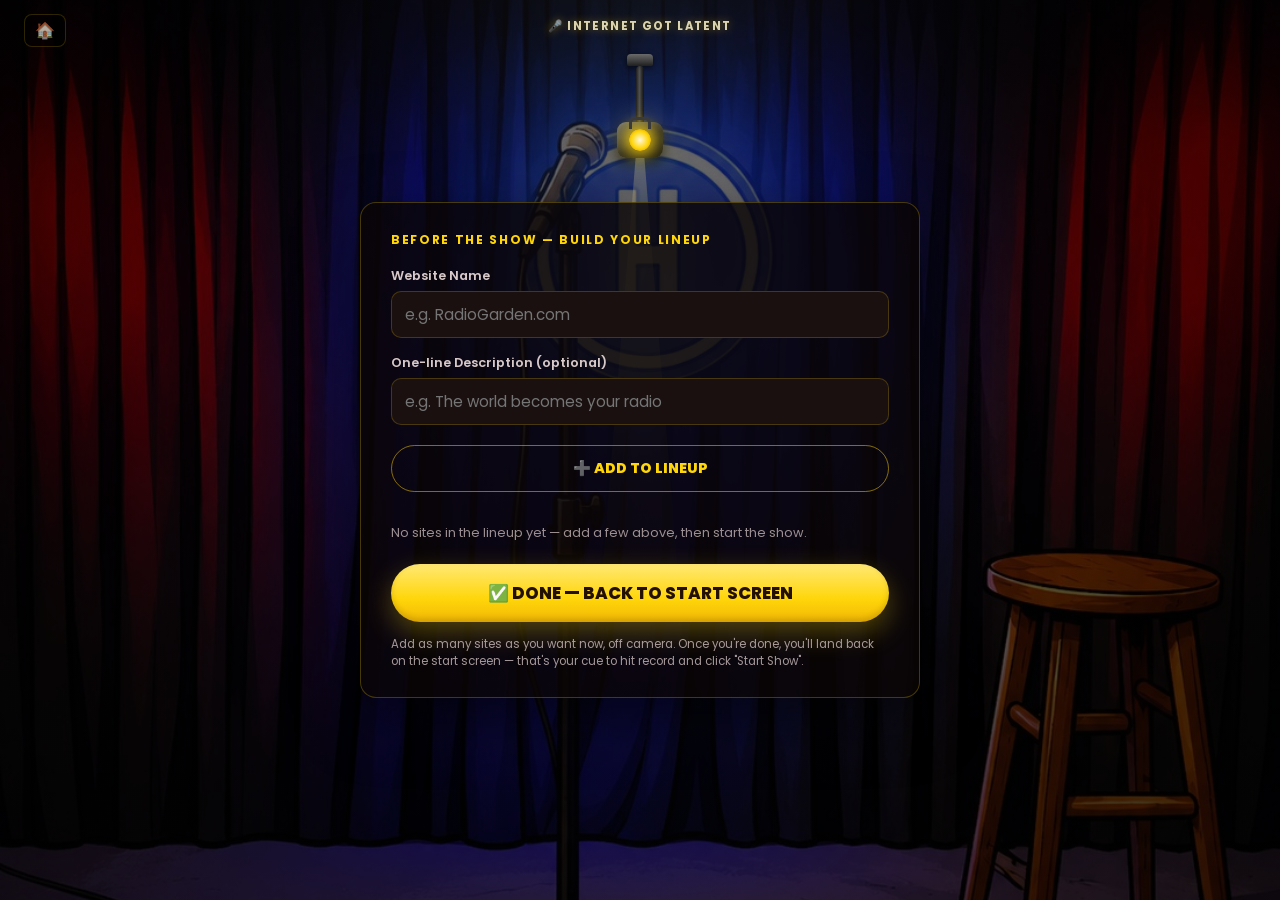
==== commit 1e5b26c5: "ad" ====
--- a/index.html
+++ b/index.html
@@ -29,10 +29,6 @@
     </div>
   </div>
 
-  <div class="curtain curtain--left"></div>
-  <div class="curtain curtain--right"></div>
-  <div class="valance"></div>
-  <div class="stage-floor"></div>
   <div class="flash-overlay" id="flashOverlay"></div>
 
   <div class="brand-watermark" id="watermark">🎤 INTERNET GOT LATENT</div>
@@ -42,13 +38,9 @@
   <main id="sceneRoot">
 
     <section class="scene active" data-scene="intro">
-      <div class="logo">
-        <span class="logo__line1">INTERNET GOT</span>
-        <span class="logo__line2"><span class="logo__icon">📡</span>LATENT</span>
-      </div>
-      <p class="tagline">WEBSITES NOBODY ASKED FOR. SCORES NOBODY EXPECTED.</p>
-      <button class="btn-stage" id="introActionBtn">📝 BUILD LINEUP</button>
-      <button class="btn-stage btn-stage--secondary btn-stage--intro-edit" id="introEditLineupBtn" hidden>✏️ Edit Lineup</button>
+      <img class="logo-img" src="logo.png" alt="Internet Got Latent" />
+      <p class="tagline">Welcome to the weird side of the internet, where every website gets one chance to impress.</p>
+      <button class="btn-stage" id="introActionBtn">🎤 START SHOW</button>
     </section>
 
     <section class="scene" data-scene="queue">
--- a/style.css
+++ b/style.css
@@ -2,9 +2,6 @@
   --gold: #ffd60a;
   --gold-deep: #b8860b;
   --gold-pale: #fff6c8;
-  --curtain-1: #4a0000;
-  --curtain-2: #7a0000;
-  --curtain-3: #a30000;
   --ink: #0a0505;
   --text: #f6f0e6;
   --text-dim: #d8c9c9;
@@ -33,7 +30,19 @@
   position: fixed;
   inset: 0;
   overflow: hidden;
-  background: radial-gradient(ellipse at 50% -10%, #241018 0%, #0a0505 60%);
+  background:
+    url('stage-bg.jpg') center / cover no-repeat,
+    radial-gradient(ellipse at 50% -10%, #241018 0%, #0a0505 60%);
+}
+.stage::before {
+  content: '';
+  position: absolute;
+  inset: 0;
+  z-index: 1;
+  background:
+    radial-gradient(ellipse at 50% 40%, rgba(0,0,0,0.25) 0%, rgba(0,0,0,0.6) 75%),
+    rgba(5,3,4,0.35);
+  pointer-events: none;
 }
 
 /* ---------- Spotlight ---------- */
@@ -84,21 +93,21 @@
    the mount rather than sliding sideways. */
 .lamp-rig {
   position: absolute;
-  top: 0;
+  top: 6%;
   left: 50%;
   transform: translateX(-50%);
-  z-index: 6;
+  z-index: 3;
   pointer-events: none;
 }
 .lamp-rig::before {
   content: '';
   display: block;
-  width: 46px;
-  height: 22px;
+  width: 26px;
+  height: 12px;
   margin: 0 auto;
   background: linear-gradient(180deg, #6a6a6a, #201f1f);
-  border-radius: 5px 5px 3px 3px;
-  box-shadow: 0 3px 10px rgba(0,0,0,0.6);
+  border-radius: 4px 4px 2px 2px;
+  box-shadow: 0 2px 6px rgba(0,0,0,0.6);
 }
 .lamp-swing {
   display: flex;
@@ -108,24 +117,24 @@
   animation: lampSwing 6.5s ease-in-out infinite alternate;
 }
 @keyframes lampSwing {
-  0% { transform: rotate(-26deg); }
-  100% { transform: rotate(26deg); }
+  0% { transform: rotate(-16deg); }
+  100% { transform: rotate(16deg); }
 }
 .lamp-arm-bar {
-  width: 14px;
-  height: 190px;
+  width: 8px;
+  height: 60px;
   background: linear-gradient(90deg, #202020, #565656 45%, #202020);
-  border-radius: 7px;
-  box-shadow: inset -3px 0 5px rgba(0,0,0,0.5);
+  border-radius: 4px;
+  box-shadow: inset -2px 0 4px rgba(0,0,0,0.5);
 }
 .lamp-head {
   position: relative;
-  width: 92px;
-  height: 72px;
-  margin-top: -6px;
-  border-radius: 16px;
+  width: 46px;
+  height: 36px;
+  margin-top: -4px;
+  border-radius: 9px;
   background: linear-gradient(150deg, #6e6e6e, #262626 55%, #141414);
-  box-shadow: 0 8px 20px rgba(0,0,0,0.65), inset 0 3px 6px rgba(255,255,255,0.08);
+  box-shadow: 0 5px 12px rgba(0,0,0,0.65), inset 0 2px 4px rgba(255,255,255,0.08);
   display: flex;
   align-items: center;
   justify-content: center;
@@ -133,21 +142,21 @@
 .lamp-head::before {
   content: '';
   position: absolute;
-  top: -8px;
+  top: -5px;
   left: 50%;
   transform: translateX(-50%);
-  width: 30px;
-  height: 16px;
-  border: 5px solid #3a3a3a;
+  width: 16px;
+  height: 9px;
+  border: 3px solid #3a3a3a;
   border-bottom: none;
-  border-radius: 10px 10px 0 0;
+  border-radius: 6px 6px 0 0;
 }
 .lamp-lens {
-  width: 46px;
-  height: 46px;
+  width: 22px;
+  height: 22px;
   border-radius: 50%;
   background: radial-gradient(circle, #fff8dd 0%, var(--gold) 55%, #b8860b 100%);
-  box-shadow: 0 0 26px 8px rgba(255,214,10,0.85), 0 0 65px 18px rgba(255,214,10,0.35);
+  box-shadow: 0 0 14px 4px rgba(255,214,10,0.8), 0 0 32px 8px rgba(255,214,10,0.3);
   animation: lensFlicker 2.4s ease-in-out infinite;
 }
 @keyframes lensFlicker { 0%, 100% { opacity: 1; } 50% { opacity: 0.82; } }
@@ -155,66 +164,12 @@
   position: absolute;
   top: 100%;
   left: 50%;
-  width: 220px;
-  height: 85vh;
+  width: 110px;
+  height: 70vh;
   transform: translateX(-50%);
   clip-path: polygon(46% 0%, 54% 0%, 100% 100%, 0% 100%);
-  background: linear-gradient(180deg, rgba(255,232,150,0.34) 0%, rgba(255,214,10,0.09) 55%, transparent 85%);
+  background: linear-gradient(180deg, rgba(255,232,150,0.26) 0%, rgba(255,214,10,0.07) 55%, transparent 85%);
   mix-blend-mode: screen;
-}
-
-/* ---------- Curtains ---------- */
-.curtain {
-  position: absolute;
-  top: 0;
-  bottom: 0;
-  width: 15vw;
-  min-width: 90px;
-  max-width: 220px;
-  z-index: 3;
-  background:
-    repeating-linear-gradient(90deg,
-      var(--curtain-1) 0%, var(--curtain-3) 4%, var(--curtain-2) 8%,
-      var(--curtain-1) 12%, var(--curtain-3) 16%);
-  box-shadow: inset 0 0 90px rgba(0,0,0,0.65), inset 0 0 30px rgba(255,180,60,0.12);
-  animation: curtainShimmer 7s ease-in-out infinite alternate;
-}
-.curtain--left { left: 0; border-right: 3px solid #2b0000; }
-.curtain--right { right: 0; border-left: 3px solid #2b0000; transform: scaleX(-1); }
-@keyframes curtainShimmer { 0% { filter: brightness(1); } 100% { filter: brightness(1.08); } }
-
-/* ---------- Top valance ---------- */
-.valance {
-  position: absolute;
-  top: 0;
-  left: 0;
-  right: 0;
-  height: 70px;
-  z-index: 4;
-  background: linear-gradient(180deg, var(--curtain-3) 0%, var(--curtain-1) 100%);
-  box-shadow: 0 6px 24px rgba(0,0,0,0.6);
-}
-.valance::after {
-  content: '';
-  position: absolute;
-  left: 0; right: 0; bottom: -10px;
-  height: 10px;
-  background:
-    repeating-linear-gradient(135deg, var(--gold) 0 6px, transparent 6px 14px),
-    repeating-linear-gradient(45deg, var(--gold) 0 6px, transparent 6px 14px);
-  opacity: 0.85;
-}
-
-/* ---------- Stage floor ---------- */
-.stage-floor {
-  position: absolute;
-  left: 15vw;
-  right: 15vw;
-  bottom: 0;
-  height: 10vh;
-  z-index: 2;
-  background: linear-gradient(180deg, #1c1414 0%, #000 100%);
-  box-shadow: 0 -10px 45px rgba(0,0,0,0.85), inset 0 10px 25px rgba(255,255,255,0.03);
 }
 
 /* ---------- Flash overlay (verdict reveal) ---------- */
@@ -309,39 +264,20 @@
 }
 
 /* ---------- Logo (intro) ---------- */
-.logo { display: flex; flex-direction: column; align-items: center; line-height: 0.95; margin-bottom: 20px; }
-.logo__line1 {
-  font-family: 'Playfair Display', serif;
-  font-weight: 700;
-  font-size: clamp(1.4rem, 3.2vw, 2.4rem);
-  color: var(--text-dim);
-  letter-spacing: 0.14em;
-  margin-bottom: 4px;
-}
-.logo__line2 {
-  font-family: 'Playfair Display', serif;
-  font-weight: 900;
-  font-size: clamp(3.2rem, 10vw, 7.5rem);
-  letter-spacing: 0.02em;
-  background: linear-gradient(180deg, var(--gold-pale) 0%, var(--gold) 45%, var(--gold-deep) 100%);
-  -webkit-background-clip: text;
-  background-clip: text;
-  color: transparent;
-  text-shadow: none;
-  filter: drop-shadow(2px 3px 0 rgba(122,0,0,0.7)) drop-shadow(0 0 30px rgba(255,214,10,0.35));
-}
-.logo__icon {
-  display: inline-block;
-  font-size: 0.55em;
-  transform: translateY(-0.3em) rotate(-8deg);
-  margin-right: 0.12em;
-  filter: drop-shadow(0 0 10px rgba(255,214,10,0.6));
+.logo-img {
+  width: min(720px, 82vw);
+  max-height: 46vh;
+  object-fit: contain;
+  margin-bottom: 22px;
+  filter: drop-shadow(0 12px 30px rgba(0,0,0,0.6)) drop-shadow(0 0 40px rgba(255,214,10,0.2));
 }
 .tagline {
-  color: var(--text-dim);
-  font-weight: 600;
-  letter-spacing: 0.08em;
-  font-size: clamp(0.75rem, 1.4vw, 1rem);
+  color: var(--text);
+  font-weight: 500;
+  font-size: clamp(0.95rem, 1.8vw, 1.25rem);
+  max-width: 620px;
+  line-height: 1.5;
+  text-shadow: 0 2px 8px rgba(0,0,0,0.8);
   margin: 0 0 36px;
 }
 
@@ -377,13 +313,6 @@
   width: 100%;
   margin-bottom: 18px;
 }
-.btn-stage--intro-edit {
-  width: auto;
-  margin: 18px 0 0;
-  padding: 10px 24px;
-  font-size: 0.82rem;
-}
-
 /* ---------- Kicker ---------- */
 .kicker {
   font-weight: 700;
@@ -680,8 +609,6 @@
 
 /* ================= Responsive ================= */
 @media (max-width: 900px) {
-  .curtain { width: 8vw; min-width: 40px; }
-  .stage-floor { left: 8vw; right: 8vw; }
   .scene { padding: 0 6vw; }
   .scorecard-rows, .scorecard-divider { width: 88vw; }
   .score-row { grid-template-columns: 130px 1fr 55px; }
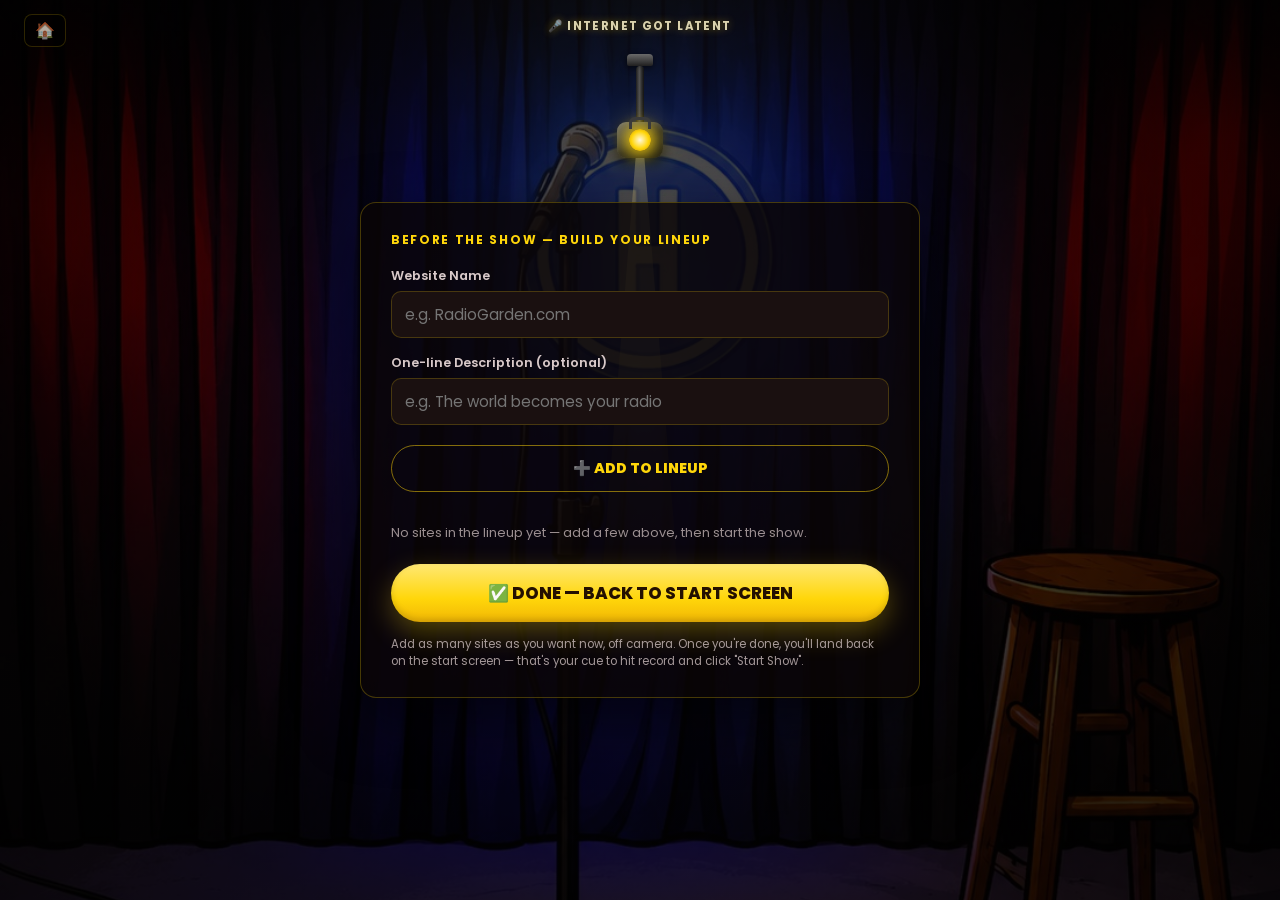
==== commit 26e0fe63: "usgd" ====
--- a/index.html
+++ b/index.html
@@ -33,14 +33,19 @@
 
   <div class="brand-watermark" id="watermark">🎤 INTERNET GOT LATENT</div>
   <div class="episode-tag" id="episodeTag" hidden></div>
-  <button class="home-btn" id="homeBtn" title="Back to intro">🏠</button>
+  <button class="home-btn" id="homeBtn" title="Build/edit lineup">🏠</button>
 
   <main id="sceneRoot">
 
     <section class="scene active" data-scene="intro">
-      <img class="logo-img" src="logo.png" alt="Internet Got Latent" />
-      <p class="tagline">Welcome to the weird side of the internet, where every website gets one chance to impress.</p>
-      <button class="btn-stage" id="introActionBtn">🎤 START SHOW</button>
+      <div class="stage-card stage-card--intro">
+        <div class="logo">
+          <span class="logo__line1">INTERNET GOT</span>
+          <span class="logo__line2"><span class="logo__icon">📡</span>LATENT</span>
+        </div>
+        <p class="tagline">Welcome to the weird side of the internet, where every website gets one chance to impress.</p>
+        <button class="btn-stage" id="introActionBtn">🎤 START SHOW</button>
+      </div>
     </section>
 
     <section class="scene" data-scene="queue">
@@ -66,10 +71,12 @@
     </section>
 
     <section class="scene" data-scene="performer">
-      <p class="kicker">NEXT PERFORMER</p>
-      <h2 class="performer-name" id="performerName">Website Name</h2>
-      <p class="performer-tagline" id="performerTagline">Tagline goes here</p>
-      <button class="btn-stage" id="scoreItBtn">🎭 SCORE IT</button>
+      <div class="stage-card">
+        <p class="kicker">NEXT PERFORMER</p>
+        <h2 class="performer-name" id="performerName">Website Name</h2>
+        <p class="performer-tagline" id="performerTagline">Tagline goes here</p>
+        <button class="btn-stage" id="scoreItBtn">🎭 SCORE IT</button>
+      </div>
     </section>
 
     <section class="scene" data-scene="scoreEntry">
@@ -97,29 +104,35 @@
     </section>
 
     <section class="scene" data-scene="scorecard">
-      <p class="kicker">INTERNET SCORECARD</p>
-      <h2 class="scorecard-name" id="scorecardName">Website Name</h2>
-      <div class="scorecard-rows" id="scorecardRows"></div>
-      <div class="scorecard-divider"></div>
-      <button class="btn-stage" id="finalVerdictBtn" hidden>🏆 FINAL VERDICT</button>
+      <div class="stage-card">
+        <p class="kicker">INTERNET SCORECARD</p>
+        <h2 class="scorecard-name" id="scorecardName">Website Name</h2>
+        <div class="scorecard-rows" id="scorecardRows"></div>
+        <div class="scorecard-divider"></div>
+        <button class="btn-stage" id="finalVerdictBtn" hidden>🏆 FINAL VERDICT</button>
+      </div>
     </section>
 
     <section class="scene" data-scene="verdict">
-      <p class="kicker">THE JUDGES HAVE DECIDED&hellip;</p>
-      <div class="final-score" id="finalScore">0.0</div>
-      <p class="verdict-label" id="verdictLabel" hidden></p>
-      <div class="verdict-actions" id="verdictActions" hidden>
-        <button class="btn-stage" id="nextWebsiteBtn">➡️ NEXT WEBSITE</button>
-        <button class="btn-stage btn-stage--ghost" id="endShowBtn">🏠 END SHOW</button>
+      <div class="stage-card">
+        <p class="kicker">THE JUDGES HAVE DECIDED&hellip;</p>
+        <div class="final-score" id="finalScore">0.0</div>
+        <p class="verdict-label" id="verdictLabel" hidden></p>
+        <div class="verdict-actions" id="verdictActions" hidden>
+          <button class="btn-stage" id="nextWebsiteBtn">➡️ NEXT WEBSITE</button>
+          <button class="btn-stage btn-stage--ghost" id="endShowBtn">🏠 END SHOW</button>
+        </div>
       </div>
     </section>
 
     <section class="scene" data-scene="wrap">
-      <p class="kicker">THAT'S A WRAP</p>
-      <h2 class="wrap-title">🎬 Every site in the lineup has been judged.</h2>
-      <div class="verdict-actions">
-        <button class="btn-stage" id="addMoreBtn">➕ ADD MORE SITES</button>
-        <button class="btn-stage btn-stage--ghost" id="wrapHomeBtn">🏠 END SHOW</button>
+      <div class="stage-card">
+        <p class="kicker">THAT'S A WRAP</p>
+        <h2 class="wrap-title">🎬 Every site in the lineup has been judged.</h2>
+        <div class="verdict-actions">
+          <button class="btn-stage" id="addMoreBtn">➕ ADD MORE SITES</button>
+          <button class="btn-stage btn-stage--ghost" id="wrapHomeBtn">🏠 END SHOW</button>
+        </div>
       </div>
     </section>
 
--- a/style.css
+++ b/style.css
@@ -40,8 +40,8 @@
   inset: 0;
   z-index: 1;
   background:
-    radial-gradient(ellipse at 50% 40%, rgba(0,0,0,0.25) 0%, rgba(0,0,0,0.6) 75%),
-    rgba(5,3,4,0.35);
+    radial-gradient(ellipse at 50% 40%, rgba(0,0,0,0.35) 0%, rgba(0,0,0,0.72) 78%),
+    rgba(5,3,4,0.45);
   pointer-events: none;
 }
 
@@ -263,21 +263,77 @@
   pointer-events: auto;
 }
 
+/* Translucent glass panel so text stays legible over the busy photo
+   background, instead of relying on text-shadow alone. */
+.stage-card {
+  display: flex;
+  flex-direction: column;
+  align-items: center;
+  background: rgba(8, 5, 6, 0.58);
+  backdrop-filter: blur(8px);
+  -webkit-backdrop-filter: blur(8px);
+  border: 1px solid rgba(255,214,10,0.22);
+  border-radius: 28px;
+  padding: 52px 64px;
+  box-shadow: 0 30px 80px rgba(0,0,0,0.55), inset 0 1px 0 rgba(255,255,255,0.06);
+  max-width: 90vw;
+}
+.stage-card--intro {
+  padding: 56px 72px;
+}
+
 /* ---------- Logo (intro) ---------- */
-.logo-img {
-  width: min(720px, 82vw);
-  max-height: 46vh;
-  object-fit: contain;
-  margin-bottom: 22px;
-  filter: drop-shadow(0 12px 30px rgba(0,0,0,0.6)) drop-shadow(0 0 40px rgba(255,214,10,0.2));
+.logo { display: flex; flex-direction: column; align-items: center; line-height: 0.95; margin-bottom: 20px; }
+.logo__line1 {
+  font-family: 'Playfair Display', serif;
+  font-weight: 700;
+  font-size: clamp(1.4rem, 3.2vw, 2.4rem);
+  color: var(--gold-pale);
+  letter-spacing: 0.14em;
+  margin-bottom: 4px;
+  text-shadow: 0 3px 10px rgba(0,0,0,0.9), 0 0 18px rgba(0,0,0,0.7);
+}
+.logo__line2 {
+  font-family: 'Playfair Display', serif;
+  font-weight: 900;
+  font-size: clamp(4rem, 11.5vw, 9rem);
+  letter-spacing: 0.02em;
+  background: linear-gradient(180deg, var(--gold-pale) 0%, var(--gold) 45%, var(--gold-deep) 100%);
+  -webkit-background-clip: text;
+  background-clip: text;
+  color: transparent;
+  animation: neonFlicker 2.6s ease-in-out infinite;
+}
+@keyframes neonFlicker {
+  0%, 100% {
+    filter:
+      drop-shadow(0 4px 0 #000)
+      drop-shadow(0 8px 24px rgba(0,0,0,0.85))
+      drop-shadow(0 0 34px rgba(255,214,10,0.45))
+      brightness(1);
+  }
+  50% {
+    filter:
+      drop-shadow(0 4px 0 #000)
+      drop-shadow(0 8px 24px rgba(0,0,0,0.85))
+      drop-shadow(0 0 54px rgba(255,214,10,0.8))
+      brightness(1.08);
+  }
+}
+.logo__icon {
+  display: inline-block;
+  font-size: 0.55em;
+  transform: translateY(-0.3em) rotate(-8deg);
+  margin-right: 0.12em;
+  filter: drop-shadow(0 0 10px rgba(255,214,10,0.6));
 }
 .tagline {
   color: var(--text);
-  font-weight: 500;
+  font-weight: 600;
   font-size: clamp(0.95rem, 1.8vw, 1.25rem);
   max-width: 620px;
   line-height: 1.5;
-  text-shadow: 0 2px 8px rgba(0,0,0,0.8);
+  text-shadow: 0 2px 6px rgba(0,0,0,0.95), 0 0 16px rgba(0,0,0,0.8);
   margin: 0 0 36px;
 }
 
@@ -319,7 +375,7 @@
   letter-spacing: 0.25em;
   font-size: 0.85rem;
   color: var(--gold-pale);
-  text-shadow: 0 0 10px rgba(255,214,10,0.4);
+  text-shadow: 0 0 10px rgba(255,214,10,0.4), 0 2px 6px rgba(0,0,0,0.9);
   margin: 0 0 18px;
 }
 
@@ -340,7 +396,7 @@
   color: var(--text);
   font-size: clamp(1rem, 2vw, 1.3rem);
   font-style: italic;
-  opacity: 0.9;
+  text-shadow: 0 2px 6px rgba(0,0,0,0.95), 0 0 16px rgba(0,0,0,0.8);
   margin: 0 0 40px;
   animation: riseIn 0.6s 0.15s ease both;
 }
@@ -355,6 +411,7 @@
   font-weight: 800;
   font-size: clamp(1.6rem, 3.6vw, 2.6rem);
   color: var(--text);
+  text-shadow: 0 2px 6px rgba(0,0,0,0.95), 0 0 16px rgba(0,0,0,0.8);
   margin: 0 0 28px;
 }
 .scorecard-rows {
@@ -379,6 +436,7 @@
   font-weight: 600;
   font-size: 1.05rem;
   color: var(--text);
+  text-shadow: 0 2px 6px rgba(0,0,0,0.95), 0 0 14px rgba(0,0,0,0.8);
   white-space: nowrap;
 }
 .score-row .row-track {
@@ -435,6 +493,7 @@
   font-weight: 800;
   font-size: clamp(1.3rem, 3vw, 2rem);
   color: var(--text);
+  text-shadow: 0 2px 8px rgba(0,0,0,0.95), 0 0 18px rgba(0,0,0,0.8);
   margin: 6px 0 40px;
   opacity: 0;
   animation: riseIn 0.5s ease both;
@@ -603,6 +662,7 @@
   font-weight: 700;
   font-size: clamp(1.4rem, 3vw, 2.1rem);
   color: var(--text);
+  text-shadow: 0 2px 8px rgba(0,0,0,0.95), 0 0 18px rgba(0,0,0,0.8);
   max-width: 640px;
   margin: 0 0 36px;
 }
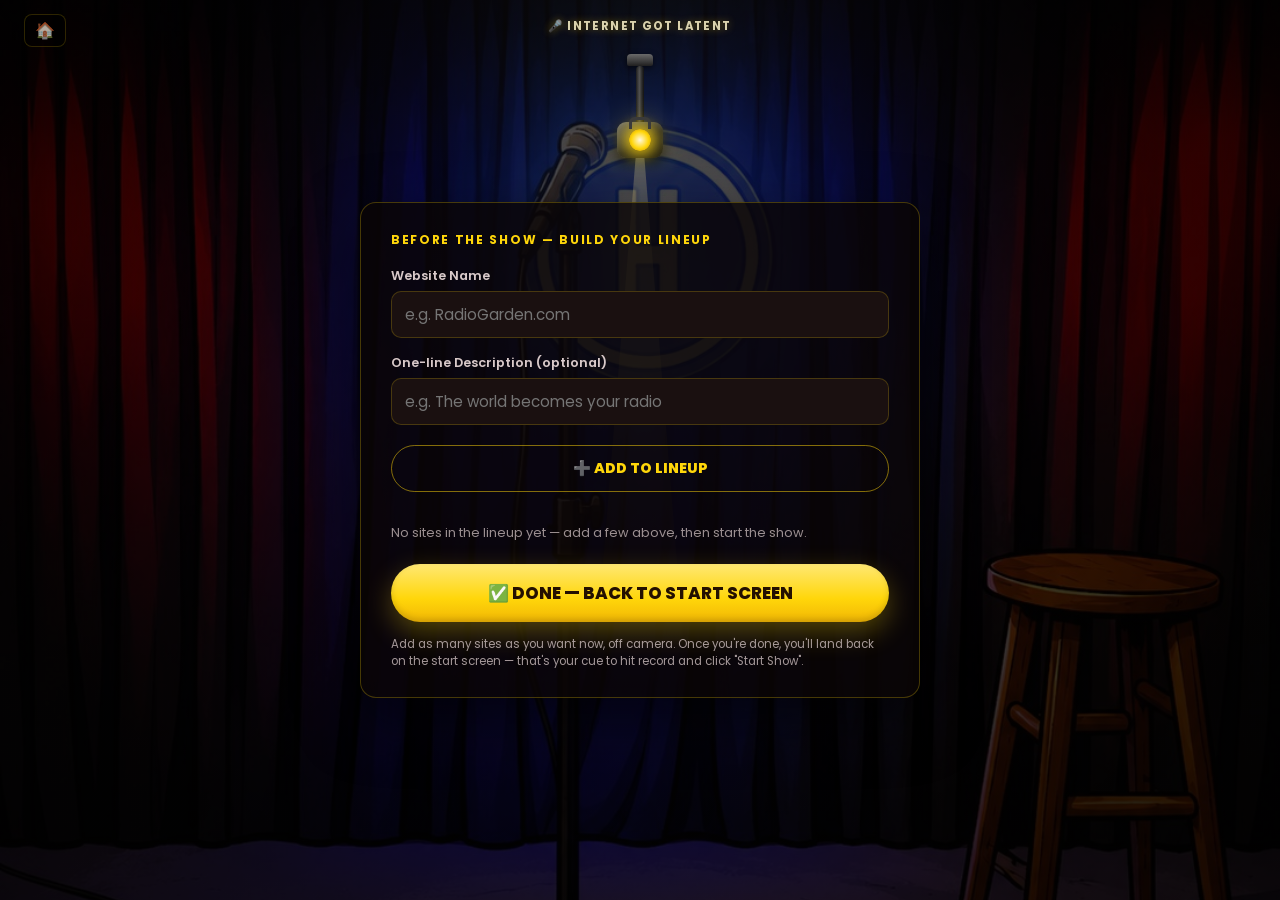
==== commit 1acda458: "test" ====
--- a/index.html
+++ b/index.html
@@ -38,14 +38,12 @@
   <main id="sceneRoot">
 
     <section class="scene active" data-scene="intro">
-      <div class="stage-card stage-card--intro">
-        <div class="logo">
-          <span class="logo__line1">INTERNET GOT</span>
-          <span class="logo__line2"><span class="logo__icon">📡</span>LATENT</span>
-        </div>
-        <p class="tagline">Welcome to the weird side of the internet, where every website gets one chance to impress.</p>
-        <button class="btn-stage" id="introActionBtn">🎤 START SHOW</button>
+      <div class="logo">
+        <span class="logo__line1">INTERNET GOT</span>
+        <span class="logo__line2">LATENT</span>
       </div>
+      <p class="tagline">Welcome to the weird side of the internet, where every website gets one chance to impress.</p>
+      <button class="btn-stage" id="introActionBtn">🎤 START SHOW</button>
     </section>
 
     <section class="scene" data-scene="queue">
--- a/style.css
+++ b/style.css
@@ -278,10 +278,6 @@
   box-shadow: 0 30px 80px rgba(0,0,0,0.55), inset 0 1px 0 rgba(255,255,255,0.06);
   max-width: 90vw;
 }
-.stage-card--intro {
-  padding: 56px 72px;
-}
-
 /* ---------- Logo (intro) ---------- */
 .logo { display: flex; flex-direction: column; align-items: center; line-height: 0.95; margin-bottom: 20px; }
 .logo__line1 {
@@ -320,13 +316,6 @@
       brightness(1.08);
   }
 }
-.logo__icon {
-  display: inline-block;
-  font-size: 0.55em;
-  transform: translateY(-0.3em) rotate(-8deg);
-  margin-right: 0.12em;
-  filter: drop-shadow(0 0 10px rgba(255,214,10,0.6));
-}
 .tagline {
   color: var(--text);
   font-weight: 600;
